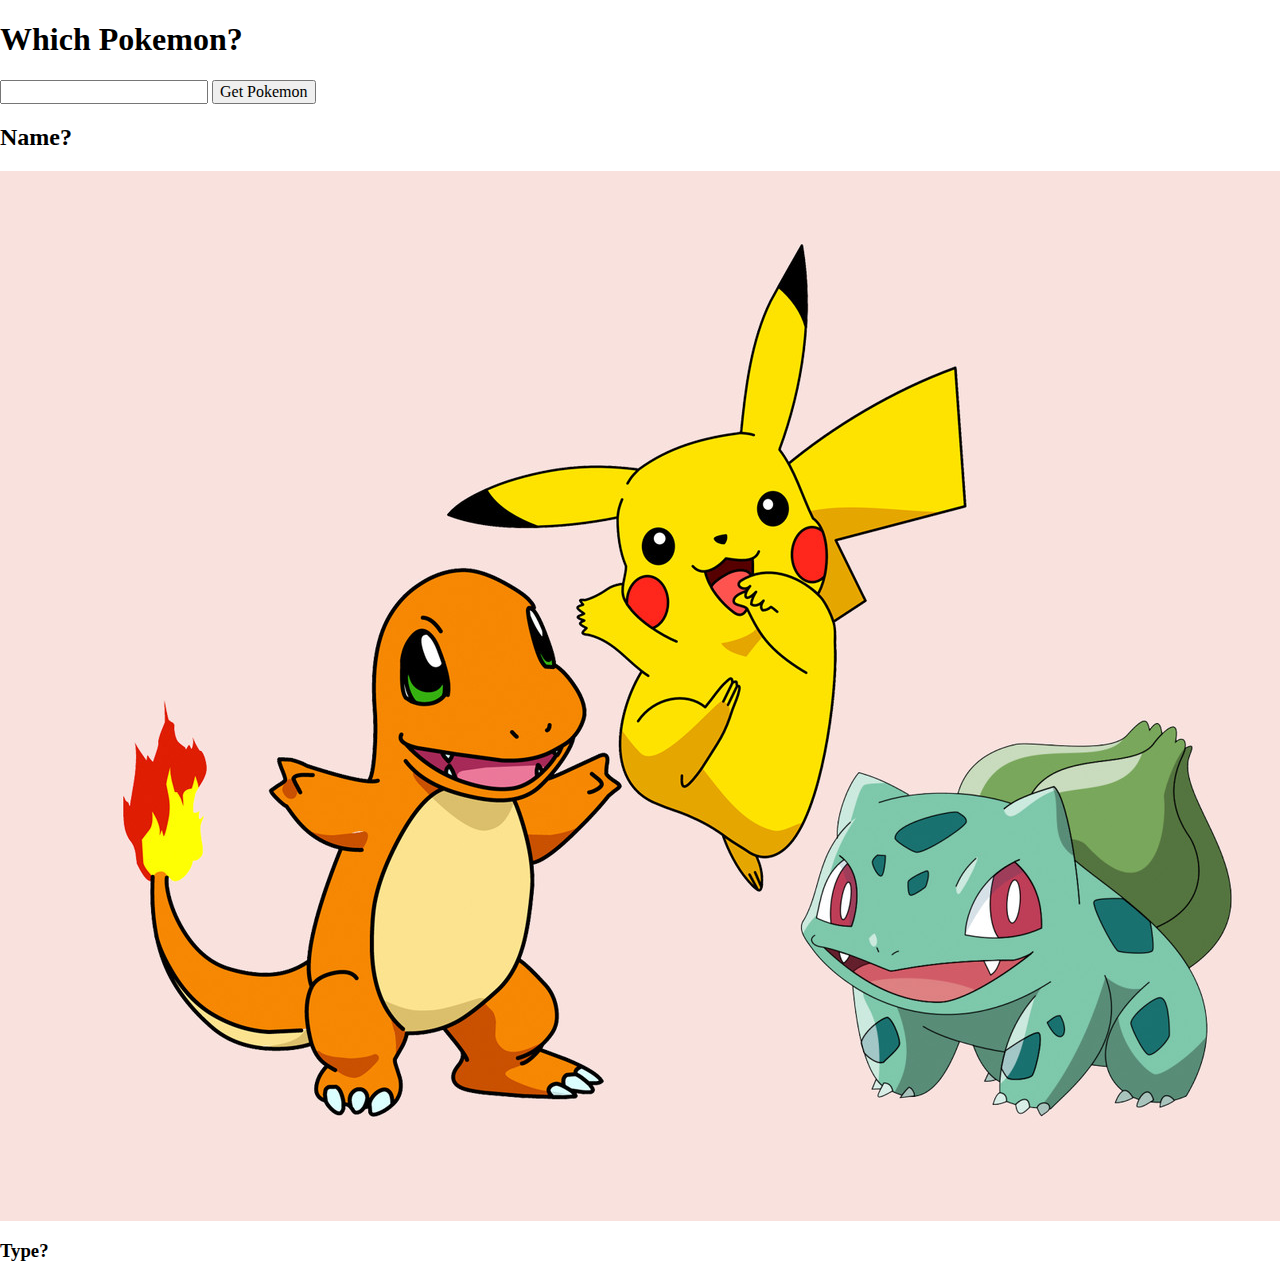
==== class27-materials/api-template/index.html @ 4670cbf7 "new class" ====
<!DOCTYPE html>
<html lang="en">
	<head>
    	<meta charset="utf-8">
    	<meta name="description" content="This is where your description goes">
    	<meta name="keywords" content="one, two, three">

		<title>Title in the tab</title>

		<!-- external CSS link -->
		<link rel="stylesheet" href="css/normalize.css">
		<link rel="stylesheet" href="css/style.css">
	</head>
	<body>

		<h1>Which Pokemon?</h1>
		<input type="text" name="" value="">
		<button type="button" name="button">Get Pokemon</button>

		<h2>Name?</h2>
		<img src="img/pokemon.jpeg" alt="">
		<h3>Type?</h3>

		<script type="text/javascript" src="js/main.js"></script>
	</body>
</html>
---- class27-materials/api-template/css/style.css ----
/******************************************
/* CSS
/*******************************************/

/* Box Model Hack */
*{
  box-sizing: border-box;
}

/******************************************
/* LAYOUT
/*******************************************/
img{
  display: block;
  margin: 0 auto;
}


/******************************************
/* ADDITIONAL STYLES
/*******************************************/
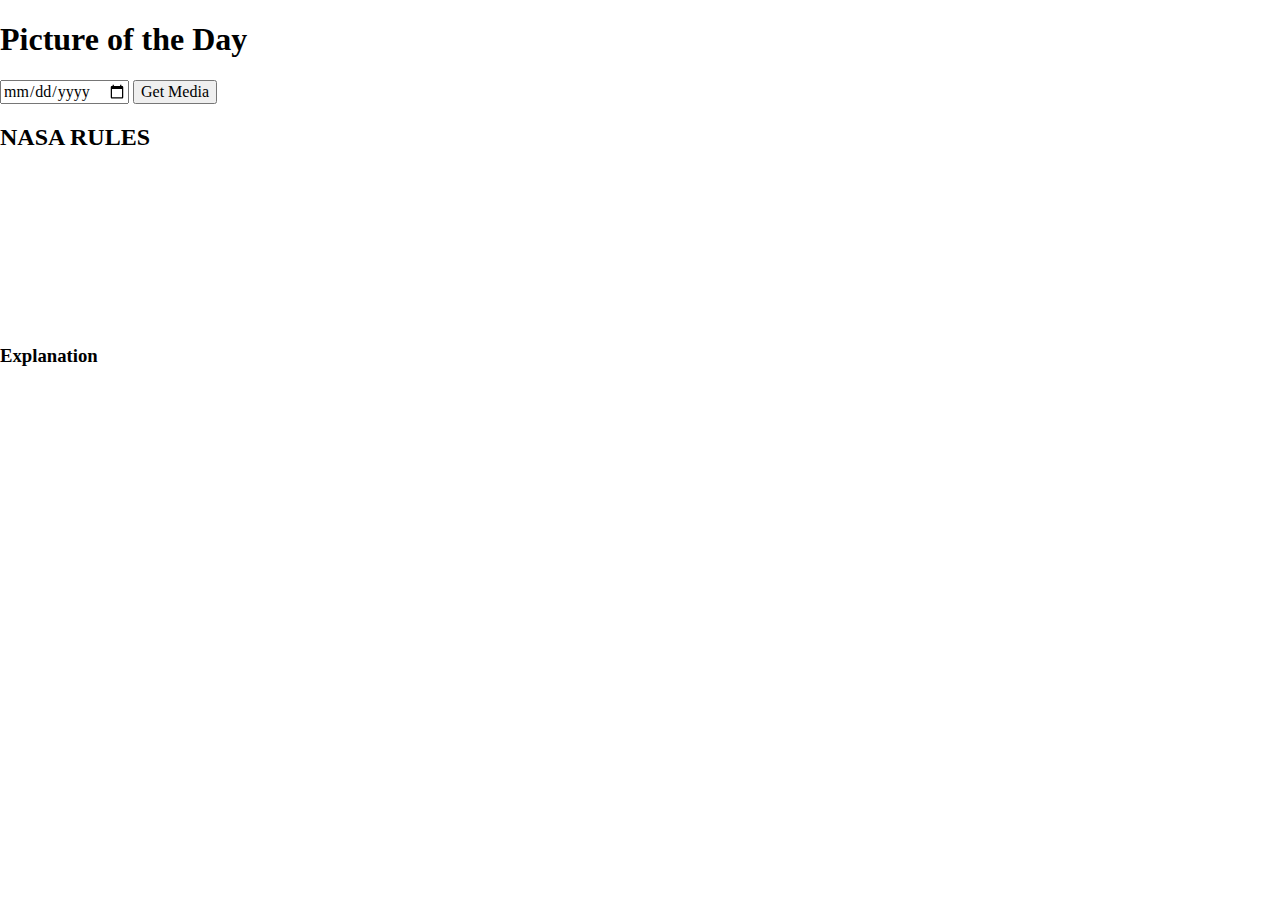
==== commit af2a32d7: "playing around with APIs" ====
--- a/class27-materials/api-template/index.html
+++ b/class27-materials/api-template/index.html
@@ -1,26 +1,26 @@
 <!DOCTYPE html>
 <html lang="en">
-	<head>
-    	<meta charset="utf-8">
-    	<meta name="description" content="This is where your description goes">
-    	<meta name="keywords" content="one, two, three">
+  <head>
+    <meta charset="utf-8" />
+    <meta name="description" content="This is where your description goes" />
+    <meta name="keywords" content="one, two, three" />
 
-		<title>Title in the tab</title>
+    <title>Title in the tab</title>
 
-		<!-- external CSS link -->
-		<link rel="stylesheet" href="css/normalize.css">
-		<link rel="stylesheet" href="css/style.css">
-	</head>
-	<body>
+    <!-- external CSS link -->
+    <link rel="stylesheet" href="css/normalize.css" />
+    <link rel="stylesheet" href="css/style.css" />
+  </head>
+  <body>
+    <h1>Picture of the Day</h1>
+    <input type="date" name="" value="" />
+    <button type="button" name="button">Get Media</button>
 
-		<h1>Which Pokemon?</h1>
-		<input type="text" name="" value="">
-		<button type="button" name="button">Get Pokemon</button>
+    <h2>NASA RULES</h2>
+    <img src="" alt="" />
+    <iframe src="" frameborder="0"></iframe>
+    <h3>Explanation</h3>
 
-		<h2>Name?</h2>
-		<img src="img/pokemon.jpeg" alt="">
-		<h3>Type?</h3>
-
-		<script type="text/javascript" src="js/main.js"></script>
-	</body>
+    <script type="text/javascript" src="js/main.js"></script>
+  </body>
 </html>
